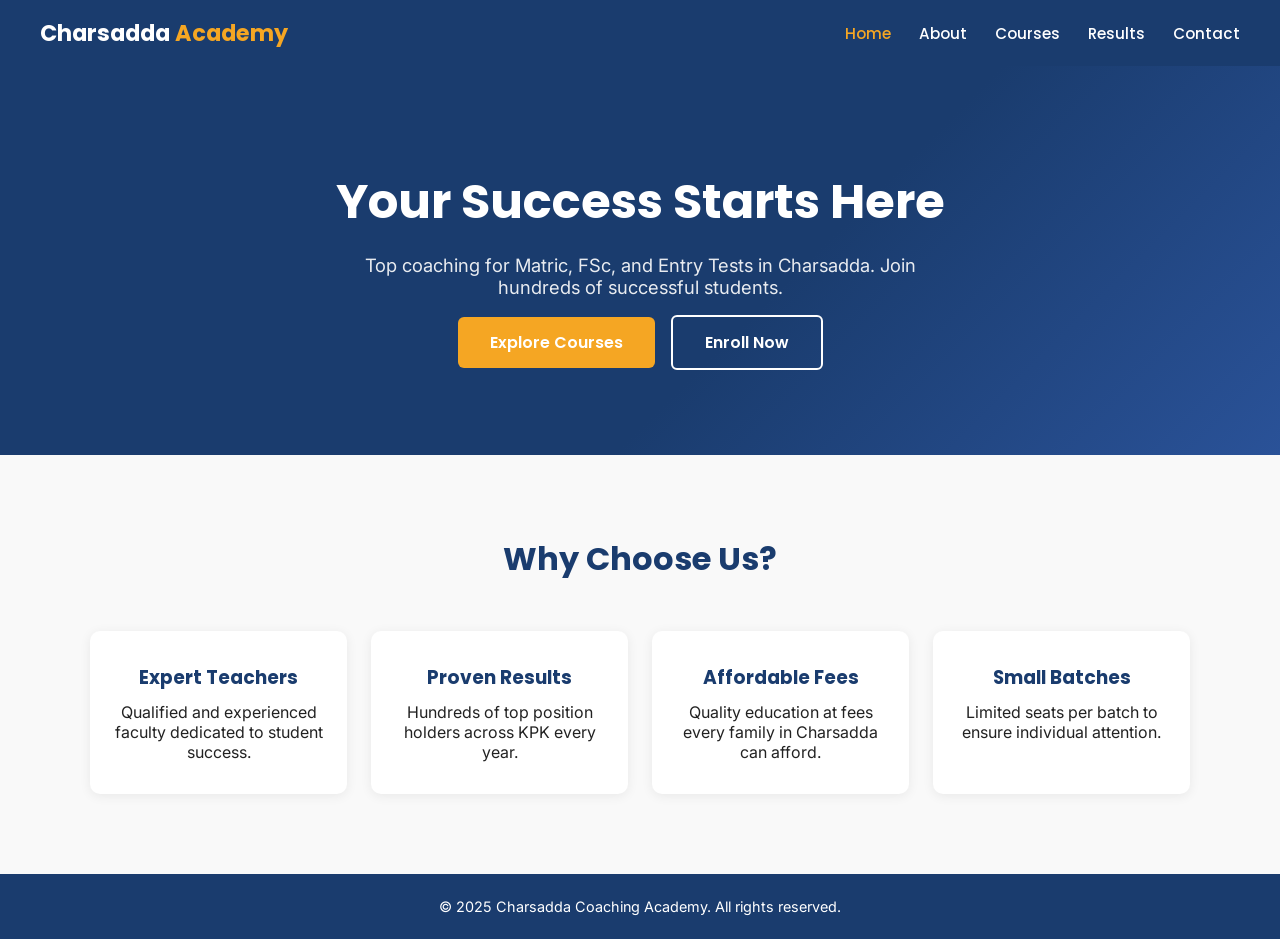
==== index.html @ f0d26df0 "Complete 5-page coaching academy website" ====
<!DOCTYPE html>
<html lang="en">
<head>
  <meta charset="UTF-8" />
  <meta name="viewport" content="width=device-width, initial-scale=1.0" />

  <!-- SEO Meta Tags -->
  <title>Charsadda Coaching Academy | Best Academy in Charsadda</title>
  <meta name="description" content="Charsadda Coaching Academy offers top-quality coaching for Matric, FSc, and entry test preparation. Enroll today and achieve your goals." />
  <meta name="keywords" content="coaching academy Charsadda, best academy Charsadda, matric coaching, FSc coaching, entry test preparation Charsadda" />
  <meta name="author" content="Charsadda Coaching Academy" />

  <!-- Google Fonts -->
  <link href="https://fonts.googleapis.com/css2?family=Poppins:wght@400;600;700&family=Inter:wght@400;500&display=swap" rel="stylesheet" />

  <!-- Stylesheet -->
  <link rel="stylesheet" href="css/style.css" />
</head>
<body>

  <!-- NAVBAR -->
  <header>
    <nav class="navbar">
      <div class="logo">
        <span class="logo-text">Charsadda <span class="accent">Academy</span></span>
      </div>
      <ul class="nav-links">
        <li><a href="index.html" class="active">Home</a></li>
        <li><a href="about.html">About</a></li>
        <li><a href="courses.html">Courses</a></li>
        <li><a href="results.html">Results</a></li>
        <li><a href="contact.html">Contact</a></li>
      </ul>
      <button class="hamburger" id="hamburger">&#9776;</button>
    </nav>
  </header>

  <!-- HERO SECTION -->
  <main>
    <section class="hero">
      <div class="hero-content">
        <h1>Your Success Starts Here</h1>
        <p>Top coaching for Matric, FSc, and Entry Tests in Charsadda. Join hundreds of successful students.</p>
        <a href="courses.html" class="btn-primary">Explore Courses</a>
        <a href="contact.html" class="btn-secondary">Enroll Now</a>
      </div>
    </section>

    <!-- FEATURES SECTION -->
    <section class="features">
      <h2>Why Choose Us?</h2>
      <div class="features-grid">
        <div class="feature-card">
          <h3>Expert Teachers</h3>
          <p>Qualified and experienced faculty dedicated to student success.</p>
        </div>
        <div class="feature-card">
          <h3>Proven Results</h3>
          <p>Hundreds of top position holders across KPK every year.</p>
        </div>
        <div class="feature-card">
          <h3>Affordable Fees</h3>
          <p>Quality education at fees every family in Charsadda can afford.</p>
        </div>
        <div class="feature-card">
          <h3>Small Batches</h3>
          <p>Limited seats per batch to ensure individual attention.</p>
        </div>
      </div>
    </section>
  </main>

  <!-- FOOTER -->
  <footer>
    <p>&copy; 2025 Charsadda Coaching Academy. All rights reserved.</p>
  </footer>

  <script src="js/main.js"></script>
</body>
</html>
---- css/style.css ----
/* ===== RESET & BASE ===== */
* {
  margin: 0;
  padding: 0;
  box-sizing: border-box;
}

:root {
  --primary: #1A3C6E;
  --accent: #F5A623;
  --bg: #F9F9F9;
  --text: #222222;
  --white: #ffffff;
}

body {
  font-family: 'Inter', sans-serif;
  background-color: var(--bg);
  color: var(--text);
}

/* ===== NAVBAR ===== */
.navbar {
  display: flex;
  justify-content: space-between;
  align-items: center;
  background-color: var(--primary);
  padding: 16px 40px;
  position: sticky;
  top: 0;
  z-index: 1000;
}

.logo-text {
  font-family: 'Poppins', sans-serif;
  font-size: 1.4rem;
  font-weight: 700;
  color: var(--white);
}

.accent {
  color: var(--accent);
}

.nav-links {
  list-style: none;
  display: flex;
  gap: 28px;
}

.nav-links a {
  text-decoration: none;
  color: var(--white);
  font-family: 'Poppins', sans-serif;
  font-weight: 500;
  font-size: 0.95rem;
  transition: color 0.2s;
}

.nav-links a:hover,
.nav-links a.active {
  color: var(--accent);
}

.hamburger {
  display: none;
  background: none;
  border: none;
  color: var(--white);
  font-size: 1.6rem;
  cursor: pointer;
}

/* ===== HERO ===== */
.hero {
  background: linear-gradient(135deg, var(--primary) 60%, #2a5298);
  color: var(--white);
  padding: 100px 40px;
  text-align: center;
}

.hero h1 {
  font-family: 'Poppins', sans-serif;
  font-size: 3rem;
  font-weight: 700;
  margin-bottom: 16px;
}

.hero p {
  font-size: 1.15rem;
  margin-bottom: 32px;
  opacity: 0.9;
  max-width: 600px;
  margin-left: auto;
  margin-right: auto;
}

.btn-primary {
  background-color: var(--accent);
  color: var(--white);
  padding: 14px 32px;
  border-radius: 6px;
  text-decoration: none;
  font-family: 'Poppins', sans-serif;
  font-weight: 600;
  margin-right: 12px;
  transition: opacity 0.2s;
}

.btn-secondary {
  background-color: transparent;
  color: var(--white);
  padding: 14px 32px;
  border-radius: 6px;
  text-decoration: none;
  font-family: 'Poppins', sans-serif;
  font-weight: 600;
  border: 2px solid var(--white);
  transition: all 0.2s;
}

.btn-primary:hover { opacity: 0.85; }
.btn-secondary:hover { background-color: var(--white); color: var(--primary); }

/* ===== FEATURES ===== */
.features {
  padding: 80px 40px;
  text-align: center;
}

.features h2 {
  font-family: 'Poppins', sans-serif;
  font-size: 2rem;
  color: var(--primary);
  margin-bottom: 48px;
}

.features-grid {
  display: grid;
  grid-template-columns: repeat(auto-fit, minmax(220px, 1fr));
  gap: 24px;
  max-width: 1100px;
  margin: 0 auto;
}

.feature-card {
  background: var(--white);
  border-radius: 10px;
  padding: 32px 24px;
  box-shadow: 0 2px 12px rgba(0,0,0,0.07);
  transition: transform 0.2s;
}

.feature-card:hover { transform: translateY(-4px); }

.feature-card h3 {
  font-family: 'Poppins', sans-serif;
  color: var(--primary);
  margin-bottom: 10px;
}

/* ===== FOOTER ===== */
footer {
  background-color: var(--primary);
  color: var(--white);
  text-align: center;
  padding: 24px;
  font-size: 0.9rem;
}

/* ===== RESPONSIVE ===== */
@media (max-width: 768px) {
  .nav-links { display: none; }
  .hamburger { display: block; }
  .hero h1 { font-size: 2rem; }
  .hero { padding: 70px 20px; }
  .features { padding: 60px 20px; }
}
/* ===== PAGE HERO ===== */
.page-hero {
  background: linear-gradient(135deg, var(--primary) 60%, #2a5298);
  color: var(--white);
  text-align: center;
  padding: 70px 40px 50px;
}

.page-hero h1 {
  font-family: 'Poppins', sans-serif;
  font-size: 2.5rem;
  font-weight: 700;
  margin-bottom: 10px;
}

.page-hero p {
  font-size: 1.1rem;
  opacity: 0.85;
}

/* ===== COURSES ===== */
.courses-section {
  padding: 80px 40px;
  max-width: 1200px;
  margin: 0 auto;
}

.courses-grid {
  display: grid;
  grid-template-columns: repeat(auto-fit, minmax(300px, 1fr));
  gap: 30px;
}

.course-card {
  background: var(--white);
  border-radius: 12px;
  padding: 36px 28px;
  box-shadow: 0 4px 20px rgba(0,0,0,0.08);
  display: flex;
  flex-direction: column;
  gap: 16px;
  transition: transform 0.2s;
}

.course-card:hover { transform: translateY(-5px); }

.course-card.featured {
  border: 2px solid var(--accent);
  position: relative;
}

.course-badge {
  display: inline-block;
  background-color: var(--accent);
  color: var(--white);
  font-family: 'Poppins', sans-serif;
  font-weight: 600;
  font-size: 0.8rem;
  padding: 4px 14px;
  border-radius: 20px;
  width: fit-content;
}

.course-card h2 {
  font-family: 'Poppins', sans-serif;
  font-size: 1.4rem;
  color: var(--primary);
}

.course-card p {
  color: #555;
  line-height: 1.6;
}

.course-details {
  list-style: none;
  display: flex;
  flex-direction: column;
  gap: 8px;
}

.course-details li {
  font-size: 0.9rem;
  color: #444;
}

/* ===== CTA BANNER ===== */
.cta-banner {
  background-color: var(--primary);
  color: var(--white);
  text-align: center;
  padding: 70px 40px;
}

.cta-banner h2 {
  font-family: 'Poppins', sans-serif;
  font-size: 2rem;
  margin-bottom: 12px;
}

.cta-banner p {
  margin-bottom: 28px;
  opacity: 0.9;
  font-size: 1.05rem;
}

@media (max-width: 768px) {
  .courses-section { padding: 50px 20px; }
  .page-hero { padding: 50px 20px 40px; }
}
/* ===== ABOUT PAGE ===== */
.about-mission {
  padding: 80px 40px;
  background: var(--white);
}

.about-mission-inner {
  max-width: 1100px;
  margin: 0 auto;
  display: grid;
  grid-template-columns: 1fr 1fr;
  gap: 60px;
  align-items: center;
}

.about-text h2 {
  font-family: "Poppins", sans-serif;
  font-size: 2rem;
  color: var(--primary);
  margin-bottom: 20px;
}

.about-text p {
  color: #555;
  line-height: 1.8;
  margin-bottom: 14px;
}

.about-stats {
  display: grid;
  grid-template-columns: 1fr 1fr;
  gap: 20px;
}

.stat-box {
  background: var(--bg);
  border-radius: 12px;
  padding: 28px 20px;
  text-align: center;
  border-left: 4px solid var(--accent);
}

.stat-box h3 {
  font-family: "Poppins", sans-serif;
  font-size: 2.2rem;
  color: var(--primary);
  font-weight: 700;
}

.stat-box p {
  color: #666;
  font-size: 0.9rem;
  margin-top: 4px;
}

.teachers-section {
  padding: 80px 40px;
  text-align: center;
  background: var(--bg);
}

.teachers-section h2 {
  font-family: "Poppins", sans-serif;
  font-size: 2rem;
  color: var(--primary);
  margin-bottom: 10px;
}

.section-subtitle {
  color: #666;
  margin-bottom: 48px;
  font-size: 1rem;
}

.teachers-grid {
  display: grid;
  grid-template-columns: repeat(auto-fit, minmax(260px, 1fr));
  gap: 28px;
  max-width: 1000px;
  margin: 0 auto;
}

.teacher-card {
  background: var(--white);
  border-radius: 12px;
  padding: 36px 24px;
  box-shadow: 0 4px 16px rgba(0,0,0,0.07);
  transition: transform 0.2s;
}

.teacher-card:hover { transform: translateY(-4px); }

.teacher-avatar {
  width: 70px;
  height: 70px;
  background: var(--primary);
  color: var(--white);
  font-family: "Poppins", sans-serif;
  font-weight: 700;
  font-size: 1.4rem;
  border-radius: 50%;
  display: flex;
  align-items: center;
  justify-content: center;
  margin: 0 auto 16px;
}

.teacher-card h3 {
  font-family: "Poppins", sans-serif;
  color: var(--primary);
  margin-bottom: 6px;
}

.teacher-subject {
  display: inline-block;
  background: var(--accent);
  color: var(--white);
  font-size: 0.78rem;
  font-weight: 600;
  padding: 3px 12px;
  border-radius: 20px;
  margin-bottom: 12px;
}

.teacher-card p {
  color: #666;
  font-size: 0.9rem;
  line-height: 1.6;
}

.values-section {
  padding: 80px 40px;
  background: var(--white);
  text-align: center;
}

.values-section h2 {
  font-family: "Poppins", sans-serif;
  font-size: 2rem;
  color: var(--primary);
  margin-bottom: 40px;
}

.values-grid {
  display: grid;
  grid-template-columns: repeat(auto-fit, minmax(220px, 1fr));
  gap: 24px;
  max-width: 900px;
  margin: 0 auto;
}

.value-item {
  padding: 32px 20px;
  border-radius: 10px;
  background: var(--bg);
}

.value-icon { font-size: 2.5rem; margin-bottom: 14px; }

.value-item h3 {
  font-family: "Poppins", sans-serif;
  color: var(--primary);
  margin-bottom: 8px;
}

.value-item p { color: #666; font-size: 0.92rem; line-height: 1.6; }

@media (max-width: 768px) {
  .about-mission-inner { grid-template-columns: 1fr; gap: 40px; }
  .about-mission, .teachers-section, .values-section { padding: 50px 20px; }
}

/* ===== RESULTS PAGE ===== */
.results-stats {
  background: var(--primary);
  padding: 60px 40px;
}

.results-stats-grid {
  display: grid;
  grid-template-columns: repeat(auto-fit, minmax(180px, 1fr));
  gap: 24px;
  max-width: 1000px;
  margin: 0 auto;
  text-align: center;
}

.results-stat h2 {
  font-family: "Poppins", sans-serif;
  font-size: 2.8rem;
  color: var(--accent);
  font-weight: 700;
}

.results-stat p {
  color: var(--white);
  font-size: 0.95rem;
  margin-top: 6px;
}

/* TOP STUDENTS */
.top-students {
  padding: 80px 40px;
  text-align: center;
  background: var(--bg);
}

.top-students h2 {
  font-family: "Poppins", sans-serif;
  font-size: 2rem;
  color: var(--primary);
  margin-bottom: 10px;
}

.students-grid {
  display: grid;
  grid-template-columns: repeat(auto-fit, minmax(280px, 1fr));
  gap: 28px;
  max-width: 1000px;
  margin: 0 auto;
}

.student-card {
  background: var(--white);
  border-radius: 12px;
  padding: 36px 24px;
  box-shadow: 0 4px 16px rgba(0,0,0,0.08);
  display: flex;
  flex-direction: column;
  align-items: center;
  gap: 10px;
}

.student-card.gold { border-top: 4px solid #FFD700; }
.student-card.silver { border-top: 4px solid #C0C0C0; }
.student-card.bronze { border-top: 4px solid #CD7F32; }

.rank-badge {
  background: var(--primary);
  color: var(--white);
  font-size: 0.78rem;
  font-weight: 600;
  padding: 4px 14px;
  border-radius: 20px;
  font-family: "Poppins", sans-serif;
}

.student-avatar {
  width: 65px;
  height: 65px;
  background: var(--accent);
  color: var(--white);
  font-family: "Poppins", sans-serif;
  font-weight: 700;
  font-size: 1.3rem;
  border-radius: 50%;
  display: flex;
  align-items: center;
  justify-content: center;
}

.student-card h3 {
  font-family: "Poppins", sans-serif;
  color: var(--primary);
  font-size: 1.1rem;
}

.student-detail {
  font-size: 0.88rem;
  color: #555;
  font-weight: 500;
}

.student-quote {
  font-size: 0.88rem;
  color: #777;
  font-style: italic;
  text-align: center;
  line-height: 1.5;
}

/* TESTIMONIALS */
.testimonials {
  padding: 80px 40px;
  background: var(--white);
  text-align: center;
}

.testimonials h2 {
  font-family: "Poppins", sans-serif;
  font-size: 2rem;
  color: var(--primary);
  margin-bottom: 40px;
}

.testimonials-grid {
  display: grid;
  grid-template-columns: repeat(auto-fit, minmax(260px, 1fr));
  gap: 24px;
  max-width: 1000px;
  margin: 0 auto;
}

.testimonial-card {
  background: var(--bg);
  border-radius: 12px;
  padding: 32px 24px;
  border-left: 4px solid var(--accent);
  text-align: left;
}

.testimonial-card p {
  color: #444;
  font-style: italic;
  line-height: 1.7;
  margin-bottom: 16px;
}

.testimonial-card h4 {
  color: var(--primary);
  font-family: "Poppins", sans-serif;
  font-size: 0.88rem;
}

@media (max-width: 768px) {
  .results-stats, .top-students, .testimonials { padding: 50px 20px; }
}

/* ===== CONTACT PAGE ===== */
.contact-section {
  padding: 80px 40px;
  background: var(--bg);
}

.contact-wrapper {
  display: grid;
  grid-template-columns: 1fr 1fr;
  gap: 50px;
  max-width: 1100px;
  margin: 0 auto;
}

.contact-form-box, .contact-info-box {
  background: var(--white);
  border-radius: 12px;
  padding: 40px 32px;
  box-shadow: 0 4px 20px rgba(0,0,0,0.07);
}

.contact-form-box h2, .contact-info-box h2 {
  font-family: "Poppins", sans-serif;
  font-size: 1.5rem;
  color: var(--primary);
  margin-bottom: 28px;
}

.form-group {
  display: flex;
  flex-direction: column;
  margin-bottom: 20px;
}

.form-group label {
  font-family: "Poppins", sans-serif;
  font-size: 0.88rem;
  font-weight: 600;
  color: var(--primary);
  margin-bottom: 6px;
}

.form-group input,
.form-group select,
.form-group textarea {
  padding: 12px 14px;
  border: 1.5px solid #ddd;
  border-radius: 8px;
  font-family: "Inter", sans-serif;
  font-size: 0.95rem;
  color: var(--text);
  outline: none;
  transition: border-color 0.2s;
  background: var(--bg);
}

.form-group input:focus,
.form-group select:focus,
.form-group textarea:focus {
  border-color: var(--primary);
}

.btn-submit {
  width: 100%;
  padding: 14px;
  background: var(--primary);
  color: var(--white);
  border: none;
  border-radius: 8px;
  font-family: "Poppins", sans-serif;
  font-size: 1rem;
  font-weight: 600;
  cursor: pointer;
  transition: background 0.2s;
}

.btn-submit:hover { background: #2a5298; }

/* CONTACT INFO */
.info-item {
  display: flex;
  align-items: flex-start;
  gap: 16px;
  margin-bottom: 24px;
}

.info-icon {
  font-size: 1.5rem;
  margin-top: 2px;
}

.info-item h4 {
  font-family: "Poppins", sans-serif;
  color: var(--primary);
  font-size: 0.92rem;
  margin-bottom: 4px;
}

.info-item p {
  color: #555;
  font-size: 0.92rem;
}

.map-embed {
  margin-top: 24px;
  border-radius: 10px;
  overflow: hidden;
}

@media (max-width: 768px) {
  .contact-wrapper { grid-template-columns: 1fr; }
  .contact-section { padding: 50px 20px; }
}
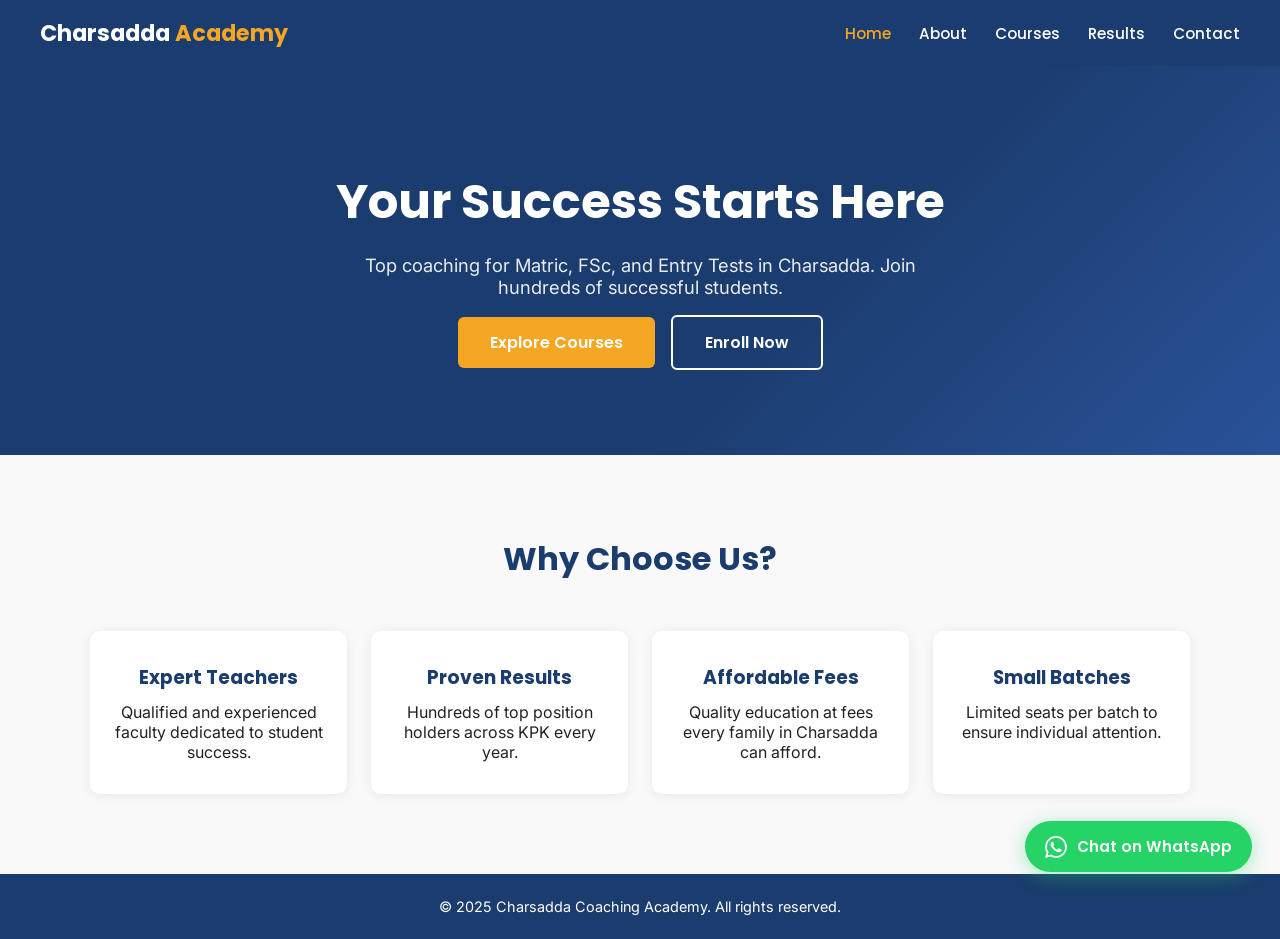
==== commit 160c6d44: "Add favicon and WhatsApp floating button" ====
--- a/index.html
+++ b/index.html
@@ -1,4 +1,4 @@
-<!DOCTYPE html>
+﻿<!DOCTYPE html>
 <html lang="en">
 <head>
   <meta charset="UTF-8" />
@@ -14,6 +14,7 @@
   <link href="https://fonts.googleapis.com/css2?family=Poppins:wght@400;600;700&family=Inter:wght@400;500&display=swap" rel="stylesheet" />
 
   <!-- Stylesheet -->
+  <link rel="icon" href="data:image/svg+xml,<svg xmlns=%22http://www.w3.org/2000/svg%22 viewBox=%220 0 100 100%22><text y=%22.9em%22 font-size=%2290%22>🎓</text></svg>" />
   <link rel="stylesheet" href="css/style.css" />
 </head>
 <body>
@@ -75,6 +76,29 @@
     <p>&copy; 2025 Charsadda Coaching Academy. All rights reserved.</p>
   </footer>
 
+
+  <!-- WHATSAPP FLOATING BUTTON -->
+
+  <a href="https://wa.me/923101909884?text=Hello%2C%20I%20want%20to%20enroll%20in%20your%20academy" 
+
+     class="whatsapp-float" 
+
+     target="_blank" 
+
+     aria-label="Chat on WhatsApp">
+
+    <svg viewBox="0 0 24 24" xmlns="http://www.w3.org/2000/svg">
+
+      <path d="M17.472 14.382c-.297-.149-1.758-.867-2.03-.967-.273-.099-.471-.148-.67.15-.197.297-.767.966-.94 1.164-.173.199-.347.223-.644.075-.297-.15-1.255-.463-2.39-1.475-.883-.788-1.48-1.761-1.653-2.059-.173-.297-.018-.458.13-.606.134-.133.298-.347.446-.52.149-.174.198-.298.298-.497.099-.198.05-.371-.025-.52-.075-.149-.669-1.612-.916-2.207-.242-.579-.487-.5-.669-.51-.173-.008-.371-.01-.57-.01-.198 0-.52.074-.792.372-.272.297-1.04 1.016-1.04 2.479 0 1.462 1.065 2.875 1.213 3.074.149.198 2.096 3.2 5.077 4.487.709.306 1.262.489 1.694.625.712.227 1.36.195 1.871.118.571-.085 1.758-.719 2.006-1.413.248-.694.248-1.289.173-1.413-.074-.124-.272-.198-.57-.347m-5.421 7.403h-.004a9.87 9.87 0 01-5.031-1.378l-.361-.214-3.741.982.998-3.648-.235-.374a9.86 9.86 0 01-1.51-5.26c.001-5.45 4.436-9.884 9.888-9.884 2.64 0 5.122 1.03 6.988 2.898a9.825 9.825 0 012.893 6.994c-.003 5.45-4.437 9.884-9.885 9.884m8.413-18.297A11.815 11.815 0 0012.05 0C5.495 0 .16 5.335.157 11.892c0 2.096.547 4.142 1.588 5.945L.057 24l6.305-1.654a11.882 11.882 0 005.683 1.448h.005c6.554 0 11.89-5.335 11.893-11.893a11.821 11.821 0 00-3.48-8.413z"/>
+
+    </svg>
+
+    <span>Chat on WhatsApp</span>
+
+  </a>
+
   <script src="js/main.js"></script>
 </body>
-</html>+</html>
+
+
--- a/css/style.css
+++ b/css/style.css
@@ -727,3 +727,40 @@
   .contact-wrapper { grid-template-columns: 1fr; }
   .contact-section { padding: 50px 20px; }
 }
+
+/* ===== WHATSAPP FLOATING BUTTON ===== */
+.whatsapp-float {
+  position: fixed;
+  bottom: 28px;
+  right: 28px;
+  background-color: #25D366;
+  color: white;
+  border-radius: 50px;
+  display: flex;
+  align-items: center;
+  gap: 10px;
+  padding: 14px 20px;
+  text-decoration: none;
+  font-family: "Poppins", sans-serif;
+  font-weight: 600;
+  font-size: 0.95rem;
+  box-shadow: 0 4px 20px rgba(37, 211, 102, 0.4);
+  z-index: 9999;
+  transition: transform 0.2s, box-shadow 0.2s;
+}
+
+.whatsapp-float:hover {
+  transform: translateY(-3px);
+  box-shadow: 0 6px 24px rgba(37, 211, 102, 0.5);
+}
+
+.whatsapp-float svg {
+  width: 22px;
+  height: 22px;
+  fill: white;
+}
+
+@media (max-width: 768px) {
+  .whatsapp-float span { display: none; }
+  .whatsapp-float { padding: 14px; border-radius: 50%; }
+}
